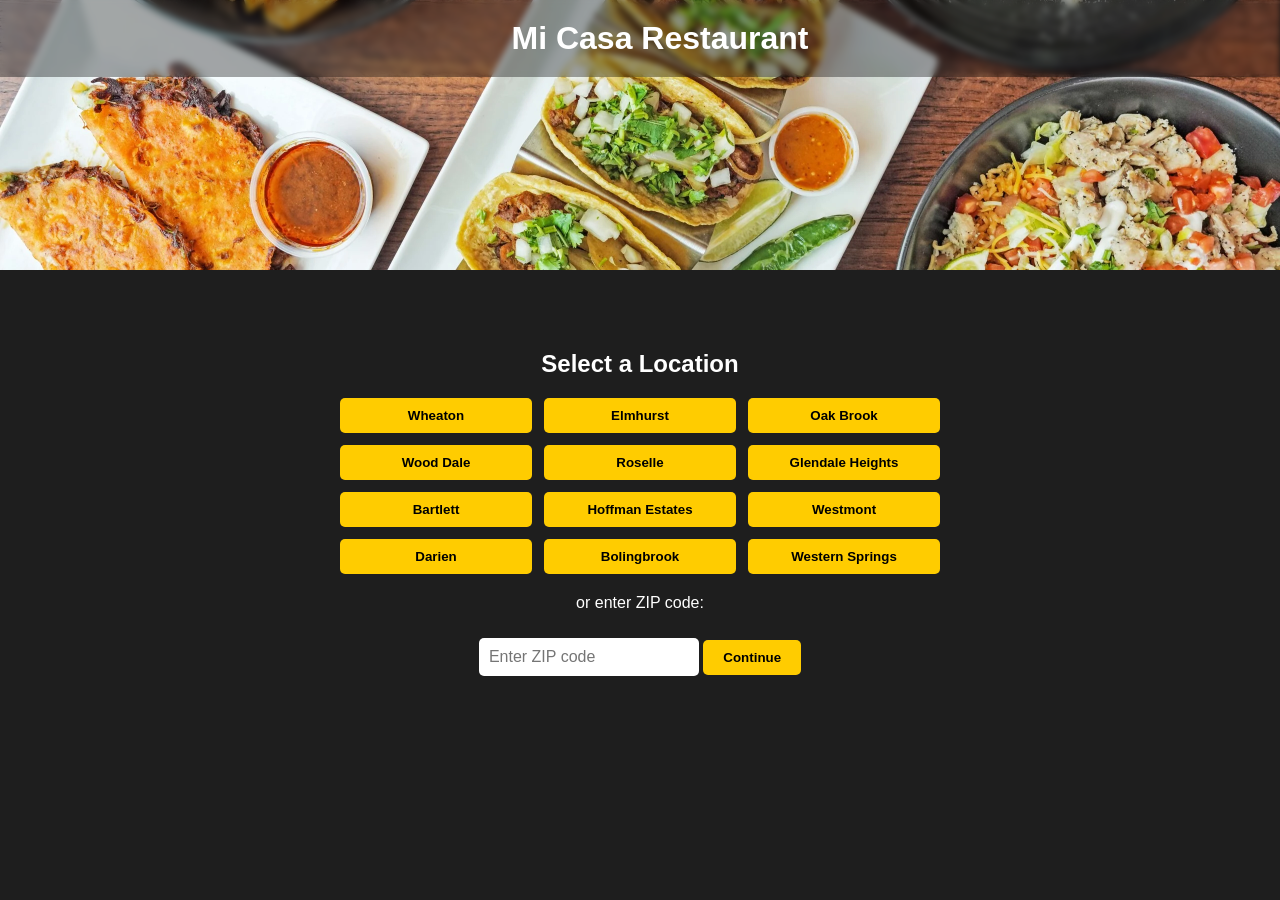
==== byte2bite_customer/index.html @ 3fdebe98 "Fixed typo" ====
<!DOCTYPE html>
<html lang="en">
<head>
  <meta charset="UTF-8" />
  <title>Byte2Bite - Choose Location</title>
  <style>
    body {
      background-color: #1e1e1e;
      color: white;
      font-family: Arial, sans-serif;
      text-align: center;
      margin: 0;
      padding: 0;
    }

    /* Fullscreen hero image */
    .hero {
      position: relative;
      width: 100%;
      height: 30vh;
      background: url('Food.webp') no-repeat center center;
      background-size: cover;
    }

    header {
      position: absolute;
      top: 0;
      width: 100%;
      padding: 20px;
      background: rgba(0,0,0,0.35); /* Adds readability */
      backdrop-filter: blur(3px); /* Nice glass effect */
    }

    h1 {
      margin: 0;
      font-size: 2rem;
    }

    main {
      margin-top: 40px;
      padding: 20px;
    }

    h2 {
      margin-bottom: 20px;
    }

    .locations {
	  display: grid;
      grid-template-columns: repeat(3, 1fr); /* 3 columns */
      gap: 12px;
      max-width: 600px;
      margin: 0 auto 20px;
    }


    button {
      background-color: #ffcc00;
      color: black;
      border: none;
      border-radius: 5px;
      padding: 10px 20px;
      font-weight: bold;
      cursor: pointer;
      transition: background 0.3s;
    }

    button:hover {
      background-color: #ffaa00;
    }

    input {
      padding: 10px;
      border: none;
      border-radius: 5px;
      width: 200px;
      font-size: 1em;
      margin-top: 10px;
    }

    input:focus {
      outline: none;
      box-shadow: 0 0 5px #ffcc00;
    }
  </style>
</head>
<body>

  <div class="hero">
    <header>
      <h1>Mi Casa Restaurant</h1>
    </header>
  </div>

  <main>
    <h2>Select a Location</h2>
    <div class="locations">
      <button onclick="selectLocation('Wheaton')">Wheaton</button>
      <button onclick="selectLocation('Elmhurst')">Elmhurst</button>
      <button onclick="selectLocation('Oak Brook')">Oak Brook</button>
      <button onclick="selectLocation('Wood Dale')">Wood Dale</button>
      <button onclick="selectLocation('Roselle')">Roselle</button>
      <button onclick="selectLocation('Glendale Heights')">Glendale Heights</button>
      <button onclick="selectLocation('Bartlett')">Bartlett</button>
      <button onclick="selectLocation('Hoffman Estates')">Hoffman Estates</button>
      <button onclick="selectLocation('Westmont')">Westmont</button>
      <button onclick="selectLocation('Darien')">Darien</button>
      <button onclick="selectLocation('Bolingbrook')">Bolingbrook</button>
      <button onclick="selectLocation('Western Springs')">Western Springs</button>
    </div>
    <p>or enter ZIP code:</p>
    <input type="text" id="zip" placeholder="Enter ZIP code" />
    <button onclick="enterZip()">Continue</button>
  </main>

  <script src="script.js"></script>
</body>
</html>
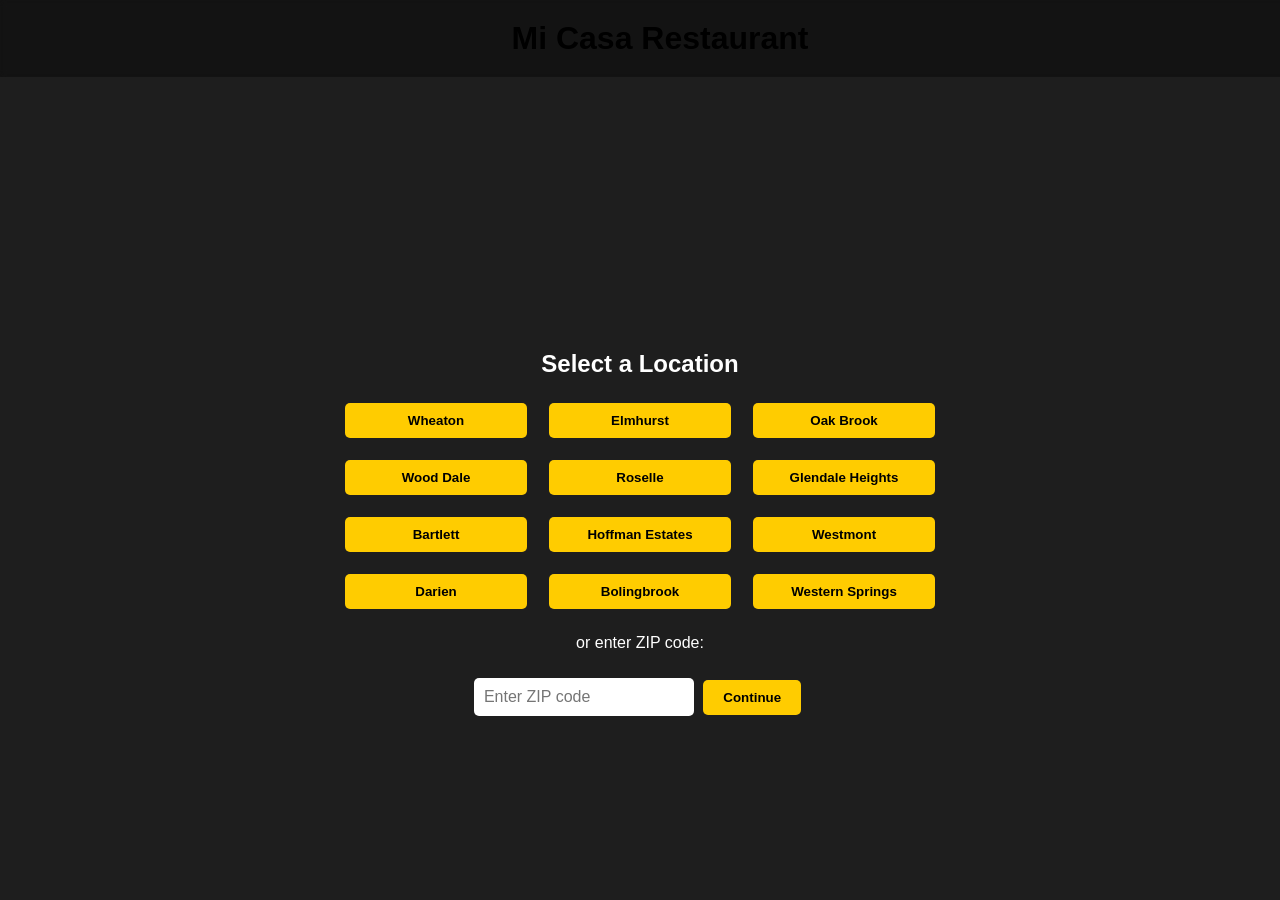
==== commit 5a569bc5: "Fixed script.css so customer webpages can have one shared css file making styling and layout more co" ====
--- a/byte2bite_customer/index.html
+++ b/byte2bite_customer/index.html
@@ -3,86 +3,7 @@
 <head>
   <meta charset="UTF-8" />
   <title>Byte2Bite - Choose Location</title>
-  <style>
-    body {
-      background-color: #1e1e1e;
-      color: white;
-      font-family: Arial, sans-serif;
-      text-align: center;
-      margin: 0;
-      padding: 0;
-    }
-
-    /* Fullscreen hero image */
-    .hero {
-      position: relative;
-      width: 100%;
-      height: 30vh;
-      background: url('Food.webp') no-repeat center center;
-      background-size: cover;
-    }
-
-    header {
-      position: absolute;
-      top: 0;
-      width: 100%;
-      padding: 20px;
-      background: rgba(0,0,0,0.35); /* Adds readability */
-      backdrop-filter: blur(3px); /* Nice glass effect */
-    }
-
-    h1 {
-      margin: 0;
-      font-size: 2rem;
-    }
-
-    main {
-      margin-top: 40px;
-      padding: 20px;
-    }
-
-    h2 {
-      margin-bottom: 20px;
-    }
-
-    .locations {
-	  display: grid;
-      grid-template-columns: repeat(3, 1fr); /* 3 columns */
-      gap: 12px;
-      max-width: 600px;
-      margin: 0 auto 20px;
-    }
-
-
-    button {
-      background-color: #ffcc00;
-      color: black;
-      border: none;
-      border-radius: 5px;
-      padding: 10px 20px;
-      font-weight: bold;
-      cursor: pointer;
-      transition: background 0.3s;
-    }
-
-    button:hover {
-      background-color: #ffaa00;
-    }
-
-    input {
-      padding: 10px;
-      border: none;
-      border-radius: 5px;
-      width: 200px;
-      font-size: 1em;
-      margin-top: 10px;
-    }
-
-    input:focus {
-      outline: none;
-      box-shadow: 0 0 5px #ffcc00;
-    }
-  </style>
+  <link rel="stylesheet" href="style.css" />
 </head>
 <body>
 
@@ -112,7 +33,5 @@
     <input type="text" id="zip" placeholder="Enter ZIP code" />
     <button onclick="enterZip()">Continue</button>
   </main>
-
-  <script src="script.js"></script>
 </body>
 </html>
--- a/byte2bite_customer/style.css
+++ b/byte2bite_customer/style.css
@@ -0,0 +1,130 @@
+/*  Global Styles  */
+body {
+  background-color: #1e1e1e;
+  color: white;
+  font-family: Arial, sans-serif;
+  text-align: center;
+  margin: 0;
+  padding: 0;
+}
+
+header {
+  position: absolute;
+  top: 0;
+  width: 100%;
+  padding: 20px;
+  background: rgba(0,0,0,0.35);
+  backdrop-filter: blur(3px);
+  color: #000;
+}
+
+/*  Hero Section  */
+.hero {
+  position: relative;
+  width: 100%;
+  height: 30vh;
+  background: url('food.webp') no-repeat center center;
+  background-size: cover;
+}
+
+h1 {
+  margin: 0;
+  font-size: 2rem;
+}
+
+main {
+  margin-top: 40px;
+  padding: 20px;
+}
+
+h2 {
+  margin-bottom: 20px;
+}
+
+/*  Buttons & Inputs  */
+button, .btn {
+  background-color: #ffcc00;
+  color: black;
+  border: none;
+  border-radius: 5px;
+  padding: 10px 20px;
+  font-weight: bold;
+  cursor: pointer;
+  transition: background 0.3s;
+  margin: 5px;
+}
+
+button:hover, .btn:hover {
+  background-color: #ffaa00;
+}
+
+input {
+  padding: 10px;
+  border: none;
+  border-radius: 5px;
+  width: 200px;
+  font-size: 1em;
+  margin-top: 10px;
+}
+
+input:focus {
+  outline: none;
+  box-shadow: 0 0 5px #ffcc00;
+}
+
+/*  Locations Grid  */
+.locations {
+  display: grid;
+  grid-template-columns: repeat(3, 1fr);
+  gap: 12px;
+  max-width: 600px;
+  margin: 0 auto 20px;
+}
+
+/*  Menu Items  */
+.menu-item {
+  background: #333;
+  display: inline-block;
+  margin: 10px;
+  border-radius: 10px;
+  padding: 10px;
+  width: 180px;
+}
+
+.menu-item img {
+  width: 100%;
+  border-radius: 10px;
+}
+
+/* Cart & Checkout  */
+.cart-row {
+  background: #333;
+  margin: 10px;
+  padding: 10px;
+  border-radius: 6px;
+}
+
+.checkout-btns {
+  margin-top: 20px;
+}
+
+.center {
+  margin-top: 15%;
+}
+
+/*  Utility Links  */
+.cart-btn {
+  display: inline-block;
+  margin: 20px auto;
+  padding: 10px 20px;
+  background-color: #ffcc00;
+  color: black;
+  text-decoration: none;
+  border-radius: 5px;
+  font-weight: bold;
+  transition: background 0.3s;
+}
+
+.cart-btn:hover {
+  background-color: #ffaa00;
+}
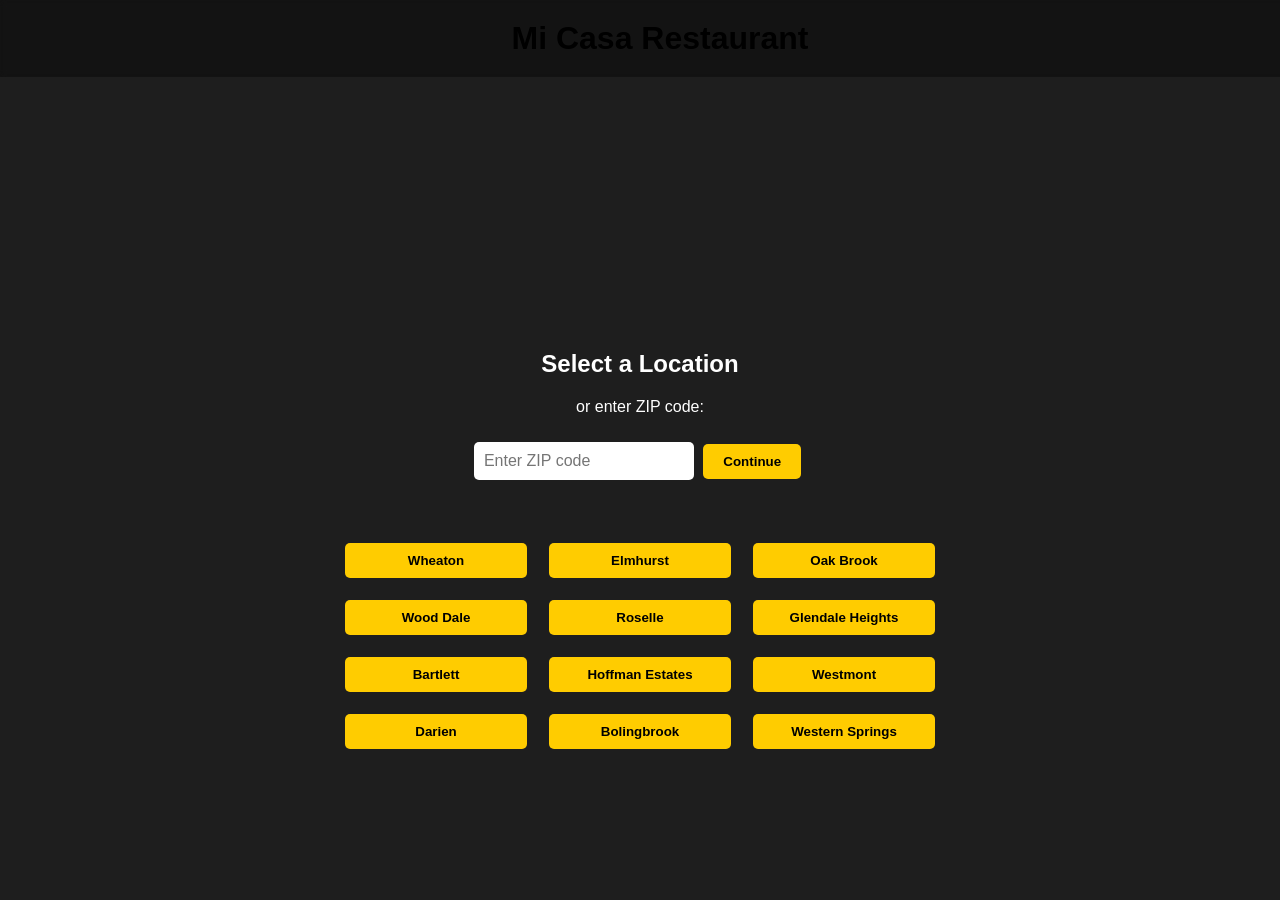
==== commit 9ce9f77b: "Update customer and kitchen display UIs" ====
--- a/byte2bite_customer/index.html
+++ b/byte2bite_customer/index.html
@@ -15,6 +15,11 @@
 
   <main>
     <h2>Select a Location</h2>
+    <p>or enter ZIP code:</p>
+    <input type="text" id="zip" placeholder="Enter ZIP code" />
+    <button onclick="enterZip()">Continue</button>
+    <br><br><br><br>
+    
     <div class="locations">
       <button onclick="selectLocation('Wheaton')">Wheaton</button>
       <button onclick="selectLocation('Elmhurst')">Elmhurst</button>
@@ -29,9 +34,10 @@
       <button onclick="selectLocation('Bolingbrook')">Bolingbrook</button>
       <button onclick="selectLocation('Western Springs')">Western Springs</button>
     </div>
-    <p>or enter ZIP code:</p>
-    <input type="text" id="zip" placeholder="Enter ZIP code" />
-    <button onclick="enterZip()">Continue</button>
+    
   </main>
+
+  <script src="script.js"></script>
 </body>
 </html>
+
--- a/byte2bite_customer/style.css
+++ b/byte2bite_customer/style.css
@@ -96,6 +96,34 @@
   border-radius: 10px;
 }
 
+.menu-item h3 {
+  margin: 10px 0 5px;
+  font-size: 1.1rem;
+}
+
+.menu-item-category {
+  margin: 0;
+  color: #ffcc00;
+  font-size: 0.9rem;
+}
+
+.menu-item-description {
+  font-size: 0.85rem;
+  min-height: 60px;
+  color: #ddd;
+}
+
+.menu-item-price {
+  font-weight: bold;
+  margin: 10px 0;
+}
+
+.menu-item-note {
+  font-size: 0.8rem;
+  color: #bbb;
+  margin: 0;
+}
+
 /* Cart & Checkout  */
 .cart-row {
   background: #333;
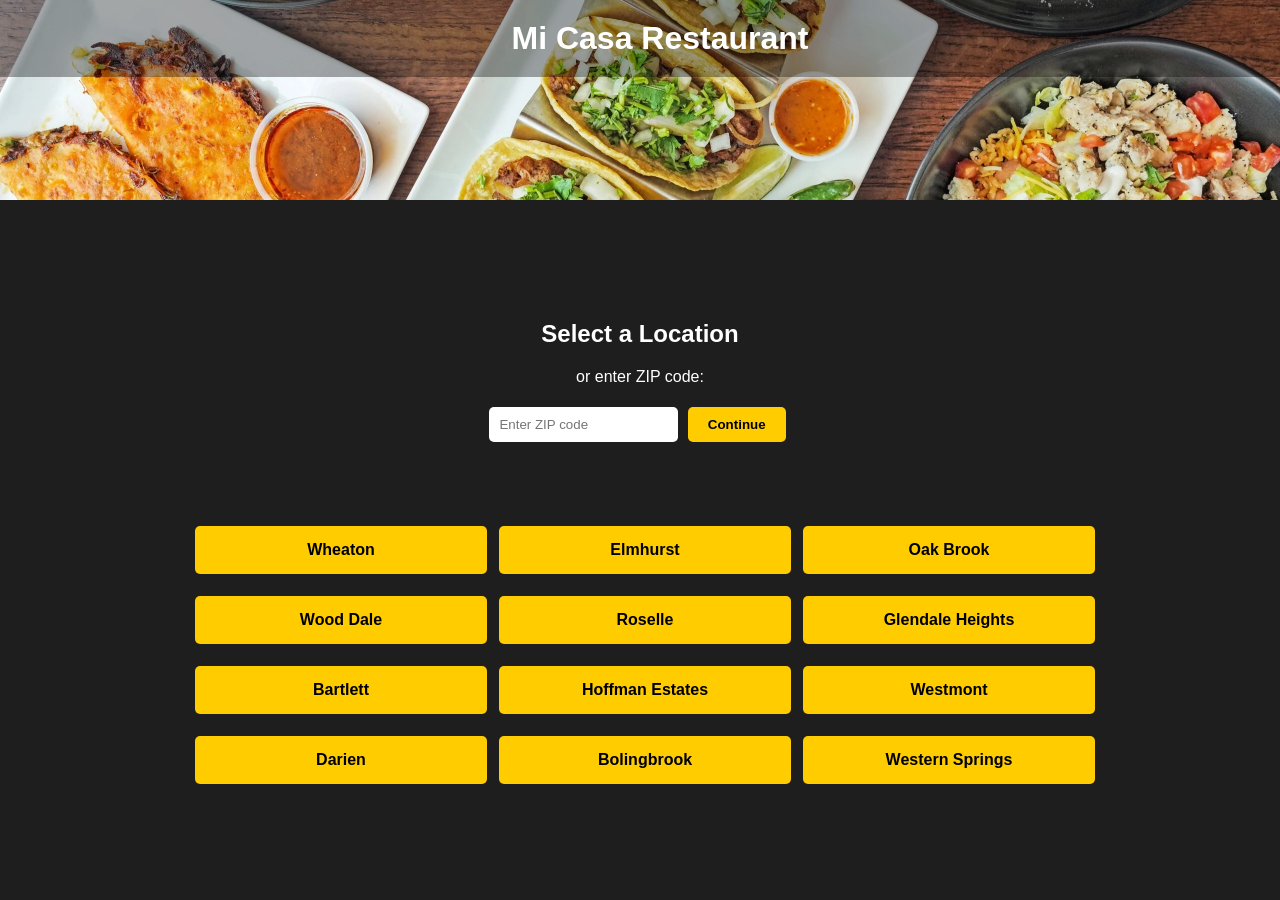
==== commit edd95bb2: "Add checkout improvements, rewards system, and staff management - Simplified rewards UI with Apply b" ====
--- a/byte2bite_customer/index.html
+++ b/byte2bite_customer/index.html
@@ -13,8 +13,8 @@
     </header>
   </div>
 
-  <main>
-    <h2>Select a Location</h2>
+  <main>
+    <h2>Select a Location</h2>
     <p>or enter ZIP code:</p>
     <input type="text" id="zip" placeholder="Enter ZIP code" />
     <button onclick="enterZip()">Continue</button>
--- a/byte2bite_customer/style.css
+++ b/byte2bite_customer/style.css
@@ -1,4 +1,3 @@
-/*  Global Styles  */
 body {
   background-color: #1e1e1e;
   color: white;
@@ -14,31 +13,53 @@
   width: 100%;
   padding: 20px;
   background: rgba(0,0,0,0.35);
-  backdrop-filter: blur(3px);
-  color: #000;
+}
+
+header h1 {
+  margin: 0;
+  font-size: 32px;
 }
 
 /*  Hero Section  */
 .hero {
   position: relative;
-  width: 100%;
-  height: 30vh;
-  background: url('food.webp') no-repeat center center;
+  height: 200px;
+  background-image: url("Food.webp");
   background-size: cover;
-}
-
-h1 {
-  margin: 0;
-  font-size: 2rem;
-}
-
+  background-position: center;
+  color: white;
+}
+
+/*  Main Layout  */
 main {
-  margin-top: 40px;
+  margin-top: 80px;
   padding: 20px;
 }
 
-h2 {
-  margin-bottom: 20px;
+/* Location Page */
+.location-section {
+  max-width: 600px;
+  margin: 0 auto;
+  text-align: left;
+}
+
+.location-section h2 {
+  margin-bottom: 15px;
+}
+
+.location-buttons button {
+  display: block;
+  width: 100%;
+  margin-bottom: 10px;
+}
+
+.zip-section {
+  margin-top: 30px;
+}
+
+.zip-section input {
+  width: 100%;
+  margin-bottom: 10px;
 }
 
 /*  Buttons & Inputs  */
@@ -62,86 +83,450 @@
   padding: 10px;
   border: none;
   border-radius: 5px;
-  width: 200px;
-  font-size: 1em;
-  margin-top: 10px;
-}
-
-input:focus {
-  outline: none;
-  box-shadow: 0 0 5px #ffcc00;
-}
-
-/*  Locations Grid  */
+}
+
 .locations {
   display: grid;
-  grid-template-columns: repeat(3, 1fr);
-  gap: 12px;
-  max-width: 600px;
-  margin: 0 auto 20px;
-}
-
-/*  Menu Items  */
+  grid-template-columns: repeat(3, minmax(0, 1fr));
+  gap: 12px; 
+  max-width: 900px; 
+  margin: 20px auto 0;   
+}
+
+.locations button {
+  width: 100%;
+  box-sizing: border-box;
+}
+
+.locations button {
+  padding: 15px 10px;
+  font-size: 1rem;
+}
+
+.profile-btn {
+  margin-left: 10px;
+}
+
+.account-modal {
+  position: fixed;
+  inset: 0;
+  background: rgba(0,0,0,0.85);
+  display: none;
+  align-items: center;
+  justify-content: center;
+  z-index: 2000;
+  backdrop-filter: blur(4px);
+  animation: fadeIn 0.2s ease-out;
+}
+
+@keyframes fadeIn {
+  from { opacity: 0; }
+  to { opacity: 1; }
+}
+
+@keyframes slideUp {
+  from {
+    opacity: 0;
+    transform: translateY(20px);
+  }
+  to {
+    opacity: 1;
+    transform: translateY(0);
+  }
+}
+
+.account-modal.open {
+  display: flex;
+}
+
+.account-modal-content {
+  background: linear-gradient(135deg, #2b2b2b 0%, #1f1f1f 100%);
+  padding: 30px;
+  border-radius: 12px;
+  width: 400px;
+  max-width: 90vw;
+  color: #fff;
+  text-align: left;
+  box-shadow: 0 10px 40px rgba(0,0,0,0.5), 0 0 0 1px rgba(255,204,0,0.1);
+  animation: slideUp 0.3s ease-out;
+  position: relative;
+}
+
+.account-modal .close-btn {
+  position: absolute;
+  top: 15px;
+  right: 15px;
+  background: transparent;
+  border: none;
+  color: #999;
+  font-size: 28px;
+  cursor: pointer;
+  padding: 0;
+  width: 30px;
+  height: 30px;
+  display: flex;
+  align-items: center;
+  justify-content: center;
+  border-radius: 4px;
+  transition: all 0.2s;
+}
+
+.account-modal .close-btn:hover {
+  color: #ffcc00;
+  background: rgba(255,204,0,0.1);
+}
+
+.account-modal h3 {
+  margin: 0 0 20px 0;
+  text-align: center;
+  color: #ffcc00;
+  font-size: 22px;
+  font-weight: 600;
+  letter-spacing: 0.5px;
+}
+
+.account-modal hr {
+  border: none;
+  border-top: 1px solid #444;
+  margin: 25px 0;
+}
+
+.account-form {
+  margin-bottom: 15px;
+}
+
+.account-form input {
+  width: 100%;
+  margin-bottom: 12px;
+  padding: 12px 15px;
+  border-radius: 8px;
+  border: 1px solid #444;
+  background: #1a1a1a;
+  color: #fff;
+  font-size: 14px;
+  transition: all 0.3s;
+  box-sizing: border-box;
+}
+
+.account-form input:focus {
+  outline: none;
+  border-color: #ffcc00;
+  background: #222;
+  box-shadow: 0 0 0 3px rgba(255,204,0,0.1);
+}
+
+.account-form input::placeholder {
+  color: #666;
+}
+
+.account-form button {
+  width: 100%;
+  padding: 12px;
+  margin-top: 5px;
+  background: linear-gradient(135deg, #ffcc00 0%, #ffd633 100%);
+  color: #1f1f1f;
+  border: none;
+  border-radius: 8px;
+  font-size: 16px;
+  font-weight: 600;
+  cursor: pointer;
+  transition: all 0.3s;
+  text-transform: uppercase;
+  letter-spacing: 0.5px;
+}
+
+.account-form button:hover {
+  background: linear-gradient(135deg, #ffd633 0%, #ffe066 100%);
+  transform: translateY(-1px);
+  box-shadow: 0 4px 12px rgba(255,204,0,0.3);
+}
+
+.account-form button:active {
+  transform: translateY(0);
+}
+
+.account-status-text {
+  text-align: center;
+  color: #ffcc00;
+  margin-bottom: 15px;
+  font-size: 14px;
+  padding: 8px;
+  border-radius: 6px;
+  background: rgba(255,204,0,0.1);
+}
+
+.account-status-text:empty {
+  display: none;
+}
+
+.account-summary {
+  text-align: center;
+  margin-bottom: 15px;
+  animation: fadeInScale 0.4s ease-out;
+}
+
+@keyframes fadeInScale {
+  from {
+    opacity: 0;
+    transform: scale(0.95);
+  }
+  to {
+    opacity: 1;
+    transform: scale(1);
+  }
+}
+
+.account-summary p {
+  color: #ccc;
+  margin: 10px 0;
+  font-size: 16px;
+}
+
+.account-summary button {
+  width: 100%;
+  margin-top: 10px;
+  padding: 12px;
+  border: none;
+  border-radius: 8px;
+  font-size: 15px;
+  font-weight: 600;
+  cursor: pointer;
+  transition: all 0.3s;
+}
+
+.account-summary button:first-of-type {
+  background: transparent;
+  color: #ffcc00;
+  border: 2px solid #ffcc00;
+}
+
+.account-summary button:first-of-type:hover {
+  background: rgba(255,204,0,0.1);
+}
+
+.account-summary button:last-of-type {
+  background: #ffcc00;
+  color: #1f1f1f;
+}
+
+.account-summary button:last-of-type:hover {
+  background: #ffd633;
+  transform: translateY(-1px);
+  box-shadow: 0 4px 12px rgba(255,204,0,0.3);
+}
+
+/* Welcome screen button styles */
+.account-summary .primary-button {
+  background: linear-gradient(135deg, #ffcc00 0%, #ffd633 100%);
+  color: #1f1f1f;
+  border: none;
+  font-weight: 600;
+  text-transform: uppercase;
+  letter-spacing: 0.5px;
+}
+
+.account-summary .primary-button:hover {
+  background: linear-gradient(135deg, #ffd633 0%, #ffe066 100%);
+  transform: translateY(-2px);
+  box-shadow: 0 6px 20px rgba(255,204,0,0.4);
+}
+
+.account-summary .secondary-button {
+  background: transparent;
+  color: #ffcc00;
+  border: 2px solid #ffcc00;
+  font-weight: 600;
+}
+
+.account-summary .secondary-button:hover {
+  background: rgba(255,204,0,0.15);
+  transform: translateY(-1px);
+  box-shadow: 0 4px 12px rgba(255,204,0,0.2);
+}
+
+.account-summary .tertiary-button {
+  background: transparent;
+  color: #999;
+  border: 1px solid #555;
+  font-weight: normal;
+}
+
+.account-summary .tertiary-button:hover {
+  background: rgba(255,255,255,0.05);
+  color: #ccc;
+  border-color: #777;
+}
+
+.hidden {
+  display: none !important;
+}
+
+.history-panel {
+  margin-top: 30px;
+  background: #262626;
+  padding: 15px;
+  border-radius: 8px;
+  text-align: left;
+}
+
+.history-hint {
+  margin: 0;
+  font-size: 0.9rem;
+  color: #bbb;
+}
+
+.history-header {
+  display: flex;
+  justify-content: space-between;
+  align-items: center;
+  flex-wrap: wrap;
+}
+
+.history-panel #order-history .menu-item {
+  margin-bottom: 10px;
+}
+
+/* Menu Page (old simple layout, kept for safety) */
 .menu-item {
-  background: #333;
-  display: inline-block;
-  margin: 10px;
-  border-radius: 10px;
+  background-color: #333;
+  padding: 15px;
+  border-radius: 5px;
+  margin-bottom: 10px;
+  text-align: left;
+}
+
+.menu-item h3 {
+  margin: 0;
+}
+
+.menu-item-category {
+  font-size: 12px;
+  color: #bbb;
+}
+
+.menu-item-description {
+  font-size: 14px;
+  color: #ddd;
+}
+
+.menu-item-price {
+  font-size: 16px;
+  font-weight: bold;
+}
+
+.menu-item button {
+  margin-top: 10px;
+}
+
+/* Cart / Checkout Page */
+.cart-row {
+  display: flex;
+  justify-content: space-between;
+  align-items: center;
+  background-color: #333;
   padding: 10px;
-  width: 180px;
-}
-
-.menu-item img {
-  width: 100%;
-  border-radius: 10px;
-}
-
-.menu-item h3 {
-  margin: 10px 0 5px;
-  font-size: 1.1rem;
-}
-
-.menu-item-category {
+  border-radius: 5px;
+  margin-bottom: 10px;
+}
+
+.cart-row p {
   margin: 0;
-  color: #ffcc00;
-  font-size: 0.9rem;
-}
-
-.menu-item-description {
-  font-size: 0.85rem;
-  min-height: 60px;
-  color: #ddd;
-}
-
-.menu-item-price {
-  font-weight: bold;
-  margin: 10px 0;
-}
-
-.menu-item-note {
-  font-size: 0.8rem;
-  color: #bbb;
-  margin: 0;
-}
-
-/* Cart & Checkout  */
-.cart-row {
-  background: #333;
-  margin: 10px;
-  padding: 10px;
-  border-radius: 6px;
+}
+
+.total {
+  margin-top: 20px;
+  font-size: 18px;
+}
+
+.checkout-inputs {
+  margin-top: 20px;
+}
+
+.checkout-inputs input {
+  width: 100%;
+  margin-bottom: 10px;
 }
 
 .checkout-btns {
   margin-top: 20px;
 }
 
+.name-field {
+  margin: 25px 0;
+  text-align: left;
+}
+
+.name-field label {
+  display: block;
+  margin-bottom: 8px;
+  font-size: 16px;
+}
+
+.name-field input {
+  width: 100%;
+  padding: 12px;
+  border-radius: 5px;
+  border: none;
+  font-size: 16px;
+}
+
+.payment-options {
+  margin: 30px 0;
+  padding: 20px;
+  background-color: #2a2a2a;
+  border-radius: 8px;
+  text-align: left;
+}
+
+.payment-options h4 {
+  margin: 0 0 15px 0;
+  font-size: 18px;
+  color: #ffcc00;
+}
+
+.payment-options label {
+  display: block;
+  padding: 12px 15px;
+  margin-bottom: 10px;
+  background-color: #333;
+  border-radius: 5px;
+  cursor: pointer;
+  font-size: 16px;
+  transition: background-color 0.2s;
+}
+
+.payment-options label:hover {
+  background-color: #3a3a3a;
+}
+
+.payment-options input[type="radio"] {
+  margin-right: 10px;
+  cursor: pointer;
+}
+
+.cart-item-image {
+  width: 60px;
+  height: 60px;
+  border-radius: 4px;
+  object-fit: cover;
+  flex-shrink: 0;
+}
+
+/* Confirmation Page */
 .center {
-  margin-top: 15%;
-}
-
-/*  Utility Links  */
-.cart-btn {
+  margin-top: 200px;
+  text-align: center;
+}
+
+.center h1 {
+  margin-bottom: 20px;
+}
+
+.center p {
+  margin-bottom: 20px;
+}
+
+.center .btn {
   display: inline-block;
   margin: 20px auto;
   padding: 10px 20px;
@@ -156,3 +541,748 @@
 .cart-btn:hover {
   background-color: #ffaa00;
 }
+
+/* ============================
+   Cart Layout Improvements
+   ============================ */
+
+.cart-container {
+  max-width: 550px;      /* control width of the cart */
+  margin: 0 auto;        /* center the cart */
+  padding: 20px 10px;
+}
+
+.cart-row {
+  width: 100%;
+  background-color: #2b2b2b;
+  padding: 12px 15px;
+  border-radius: 6px;
+  margin-bottom: 10px;
+  font-size: 14px;
+  display: flex;
+  align-items: center;
+  gap: 12px;
+}
+
+.cart-item-left {
+  flex: 1;
+  min-width: 0;
+}
+
+.cart-item-name {
+  font-weight: bold;
+  margin-bottom: 2px;
+}
+
+.cart-item-price {
+  color: #ffcc00;
+}
+
+.cart-row p {
+  margin: 0;
+  text-align: left;
+}
+
+.cart-row button {
+  padding: 6px 12px;
+  font-size: 12px;
+}
+
+.total {
+  font-size: 18px;
+  margin-top: 20px;
+  text-align: right;
+}
+
+.cart-item-controls {
+  display: flex;
+  align-items: center;
+  gap: 6px;
+  flex-shrink: 0;
+}
+
+.remove-btn {
+  flex-shrink: 0;
+  white-space: nowrap;
+}
+
+.cart-qty-input {
+  width: 32px;
+  height: 28px;
+  padding: 0 !important;
+  text-align: center;
+  font-size: 14px;
+  color: black;
+  background: #fff;
+  border: 2px solid #333;
+  border-radius: 4px;
+}
+
+.qty-btn {
+  width: 28px;
+  height: 28px;
+  padding: 0 !important;
+  margin: 0 !important;
+  background: transparent !important;
+  border: 2px solid #333;
+  border-radius: 4px;
+  color: #fff;
+  font-size: 18px;
+  font-weight: bold;
+  display: flex;
+  align-items: center;
+  justify-content: center;
+  cursor: pointer;
+}
+
+
+/* ============================
+   Customer Menu Layout (tabs)
+   ============================ */
+
+.hero.hero-menu {
+  background-image: url("Food.webp");
+  background-size: cover;
+  background-position: center;
+  height: 160px;
+  position: relative;
+}
+
+.menu-main {
+  max-width: 700px;
+  margin: 0 auto;
+  padding: 20px 10px 40px;
+  text-align: left;
+}
+
+.menu-header-bar {
+  display: flex;
+  align-items: center;
+  gap: 12px;
+  margin-bottom: 12px;
+}
+
+.menu-header-bar h2 {
+  flex: 1;
+  margin: 0;
+  text-align: center;
+  font-size: 22px;
+  font-weight: 600;
+}
+
+.icon-btn {
+  background: #ffcc00;
+  border: none;
+  color: #000;
+  font-size: 16px;
+  cursor: pointer;
+  padding: 8px 14px;
+  border-radius: 20px;
+}
+
+.menu-toggle {
+  flex-shrink: 0;
+}
+
+.header-actions {
+  display: flex;
+  gap: 10px;
+  align-items: center;
+  flex-shrink: 0;
+}
+
+/* category tabs */
+#menu-tabs {
+  display: flex;
+  gap: 16px;
+  border-bottom: 1px solid #555;
+  margin: 10px 0 16px;
+}
+
+.menu-tab-btn {
+  background: none;
+  border: none;
+  color: inherit;
+  font-size: 16px;
+  padding: 8px 18px;
+  cursor: pointer;
+  border-radius: 4px 4px 0 0;
+}
+
+.menu-tab-btn.active {
+  background-color: #f5c6c6;
+  color: #000;
+}
+
+/* menu rows */
+.menu-row {
+  display: flex;
+  align-items: flex-start;
+  padding: 12px 0;
+  border-bottom: 1px solid #444;
+}
+
+.menu-row-image {
+  width: 70px;
+  height: 70px;
+  border-radius: 4px;
+  object-fit: cover;
+  margin-right: 12px;
+}
+
+.menu-row-text {
+  flex: 1;
+}
+
+.menu-row-name {
+  font-weight: bold;
+  margin-bottom: 2px;
+}
+
+.menu-row-desc-label {
+  font-size: 12px;
+  color: #aaa;
+}
+
+.menu-row-desc {
+  font-size: 13px;
+  color: #ddd;
+}
+
+.menu-row-right {
+  display: flex;
+  flex-direction: column;
+  align-items: flex-end;
+  gap: 6px;
+  margin-left: 12px;
+}
+
+.menu-row-price {
+  font-weight: bold;
+}
+
+.menu-row-add-btn {
+  background-color: #ffcc00;
+  color: black;
+  border: none;
+  border-radius: 4px;
+  padding: 6px 12px;
+  cursor: pointer;
+  font-size: 14px;
+}
+
+.menu-row-add-btn:hover {
+  background-color: #ffaa00;
+}
+
+.menu-row-note {
+  font-size: 12px;
+  color: #bbb;
+}
+
+/* cart badge in header */
+.customer-cart {
+  display: inline-flex;
+  align-items: center;
+  gap: 4px;
+}
+
+#cartCount {
+  font-weight: bold;
+}
+
+/* ============================
+   Quantity controls (small)
+   ============================ */
+
+.qty-controls {
+  display: flex;
+  align-items: center;
+  gap: 6px;              
+}
+
+.qty-btn {
+  width: 28px;
+  height: 28px;
+  padding: 0 !important;  
+  margin: 0 !important;   
+  background: transparent !important;
+  border: 2px solid #333;
+  border-radius: 4px;
+  color: #fff;
+  font-size: 18px;
+  font-weight: bold;
+  display: flex;
+  align-items: center;
+  justify-content: center;
+  cursor: pointer;
+}
+
+.qty-btn:hover {
+  background-color: #444; 
+}
+
+.qty-input {
+  width: 32px;           
+  height: 28px;
+  padding: 0 !important; 
+  margin: 0 !important;
+  text-align: center;
+  font-size: 14px;
+  border: 2px solid #333;
+  border-radius: 4px;
+  background-color: #fff;
+  color: #000;
+}
+
+
+/* ============================
+   Slide-Out Menu
+   ============================ */
+
+.side-menu {
+  position: fixed;
+  top: 0;
+  left: -250px;
+  width: 250px;
+  height: 100%;
+  background: #111;
+  padding: 20px;
+  transition: left 0.3s ease;
+  z-index: 2000;
+}
+
+.side-menu.open {
+  left: 0;
+}
+
+.side-menu a {
+  display: block;
+  color: #fff;
+  padding: 12px 0;
+  font-size: 18px;
+  text-decoration: none;
+  text-align: left;
+}
+
+.side-menu a:hover {
+  color: #ffcc00;
+}
+
+.close-btn {
+  background: none;
+  border: none;
+  color: white;
+  font-size: 28px;
+  float: right;
+  cursor: pointer;
+}
+
+.menu-overlay {
+  position: fixed;
+  top: 0;
+  left: 0;
+  width: 100%;
+  height: 100%;
+  background: rgba(0,0,0,0.5);
+  display: none;
+  z-index: 1500;
+}
+
+.menu-overlay.show {
+  display: block;
+}
+
+/* Profile Page */
+.profile-container {
+  max-width: 600px;
+  margin: 20px auto;
+}
+
+.profile-section {
+  background: #2b2b2b;
+  padding: 20px;
+  border-radius: 8px;
+  margin-bottom: 20px;
+}
+
+.profile-section h3 {
+  margin-top: 0;
+  margin-bottom: 15px;
+  color: #ffcc00;
+}
+
+.profile-section p {
+  margin: 10px 0;
+}
+
+.rewards-section {
+  background: linear-gradient(135deg, #2b2b2b 0%, #1a1a1a 100%);
+  border: 2px solid #ffcc00;
+}
+
+.rewards-display {
+  display: flex;
+  align-items: center;
+  gap: 20px;
+  flex-wrap: wrap;
+}
+
+.points-circle {
+  background: #ffcc00;
+  color: #000;
+  width: 120px;
+  height: 120px;
+  border-radius: 50%;
+  display: flex;
+  flex-direction: column;
+  align-items: center;
+  justify-content: center;
+  font-size: 32px;
+  font-weight: bold;
+  flex-shrink: 0;
+}
+
+.points-label {
+  font-size: 14px;
+  font-weight: normal;
+  margin-top: 5px;
+}
+
+.rewards-info {
+  flex: 1;
+}
+
+.rewards-info p {
+  margin: 5px 0;
+}
+
+.rewards-value {
+  font-size: 24px;
+  font-weight: bold;
+  color: #ffcc00;
+}
+
+.rewards-hint {
+  font-size: 14px;
+  color: #bbb;
+}
+
+.rewards-how {
+  margin: 10px 0;
+  padding-left: 20px;
+}
+
+.rewards-how li {
+  margin: 8px 0;
+  color: #ddd;
+}
+
+.profile-logout-btn {
+  width: 100%;
+  background: #d32f2f;
+  color: white;
+  padding: 12px;
+  font-size: 16px;
+  border: none;
+  border-radius: 6px;
+  cursor: pointer;
+  margin-top: 10px;
+}
+
+.profile-logout-btn:hover {
+  background: #b71c1c;
+}
+
+/* Order Summary on Checkout */
+.order-summary {
+  background: #2a2a2a;
+  padding: 20px;
+  border-radius: 8px;
+  margin: 20px 0;
+  font-size: 16px;
+}
+
+.summary-line {
+  display: flex;
+  justify-content: space-between;
+  align-items: center;
+  padding: 8px 0;
+  color: #e0e0e0;
+}
+
+.summary-total {
+  display: flex;
+  justify-content: space-between;
+  align-items: center;
+  margin-top: 10px;
+  padding-top: 15px;
+  border-top: 2px solid #444;
+  font-size: 18px;
+  color: #ffcc00;
+}
+
+/* Rewards Button Styles */
+.rewards-compact {
+  color: #4caf50;
+}
+
+.apply-rewards-btn {
+  padding: 6px 16px;
+  background: #4caf50;
+  color: white;
+  border: none;
+  border-radius: 4px;
+  font-size: 14px;
+  font-weight: 500;
+  cursor: pointer;
+  transition: all 0.3s ease;
+}
+
+.apply-rewards-btn:hover {
+  background: #45a049;
+}
+
+.apply-rewards-btn.applied {
+  background: #ef5350;
+}
+
+.apply-rewards-btn.applied:hover {
+  background: #c62828;
+}
+
+#rewards-text {
+  color: #e0e0e0;
+}
+
+#rewards-discount {
+  color: #4caf50;
+}
+
+/* Checkout Info Styles */
+.checkout-info {
+  background: #2a2a2a;
+  padding: 20px;
+  border-radius: 8px;
+  margin: 20px 0;
+}
+
+.checkout-info .name-field {
+  margin-bottom: 20px;
+}
+
+.checkout-info .name-field label {
+  display: block;
+  margin-bottom: 8px;
+  font-weight: 500;
+  color: #e0e0e0;
+}
+
+.checkout-info .name-field input {
+  width: 100%;
+  padding: 10px;
+  border: 1px solid #444;
+  border-radius: 6px;
+  background: #1e1e1e;
+  color: white;
+  font-size: 16px;
+}
+
+.payment-label {
+  display: block;
+  margin-bottom: 10px;
+  font-weight: 500;
+  color: #e0e0e0;
+}
+
+.payment-methods {
+  display: flex;
+  gap: 20px;
+}
+
+.radio-option {
+  display: flex;
+  align-items: center;
+  cursor: pointer;
+}
+
+.radio-option input[type="radio"] {
+  margin-right: 8px;
+  cursor: pointer;
+}
+
+.radio-option span {
+  color: #e0e0e0;
+}
+
+.place-order-btn {
+  width: 100%;
+  padding: 15px;
+  background: linear-gradient(135deg, #ffcc00, #ffd633);
+  color: #1f1f1f;
+  border: none;
+  border-radius: 8px;
+  font-size: 18px;
+  font-weight: 600;
+  cursor: pointer;
+  margin-top: 20px;
+  transition: all 0.3s ease;
+}
+
+.place-order-btn:hover {
+  background: linear-gradient(135deg, #ffd633, #ffe066);
+  transform: translateY(-2px);
+  box-shadow: 0 6px 20px rgba(255,204,0,0.4);
+}
+
+/* Help Page Styles */
+.help-container {
+  max-width: 800px;
+  margin: 0 auto;
+  padding: 20px;
+}
+
+.help-section {
+  background-color: #2b2b2b;
+  border-radius: 8px;
+  padding: 30px;
+  margin-top: 20px;
+}
+
+.help-section h3 {
+  color: #ffcc00;
+  margin-bottom: 15px;
+  font-size: 24px;
+}
+
+.help-section p {
+  color: #ccc;
+  line-height: 1.6;
+  margin-bottom: 20px;
+}
+
+.help-topics {
+  display: grid;
+  grid-template-columns: 1fr;
+  gap: 20px;
+  margin: 30px 0;
+}
+
+.help-topic {
+  background-color: #1f1f1f;
+  padding: 20px;
+  border-radius: 6px;
+  border-left: 3px solid #ffcc00;
+}
+
+.help-topic h4 {
+  color: #ffcc00;
+  margin-bottom: 10px;
+  font-size: 18px;
+}
+
+.help-topic ul {
+  list-style: none;
+  padding: 0;
+}
+
+.help-topic li {
+  color: #ccc;
+  padding: 5px 0;
+  padding-left: 15px;
+  position: relative;
+}
+
+.help-topic li:before {
+  content: "•";
+  color: #ffcc00;
+  position: absolute;
+  left: 0;
+}
+
+.contact-form-section {
+  margin-top: 40px;
+  padding-top: 30px;
+  border-top: 1px solid #444;
+}
+
+.help-form {
+  margin-top: 20px;
+}
+
+.form-group {
+  margin-bottom: 20px;
+}
+
+.form-group label {
+  display: block;
+  color: #ffcc00;
+  margin-bottom: 5px;
+  font-size: 14px;
+}
+
+.form-group input,
+.form-group select,
+.form-group textarea {
+  width: 100%;
+  padding: 10px;
+  background-color: #1f1f1f;
+  color: white;
+  border: 1px solid #444;
+  border-radius: 4px;
+  font-size: 14px;
+}
+
+.form-group input:focus,
+.form-group select:focus,
+.form-group textarea:focus {
+  outline: none;
+  border-color: #ffcc00;
+}
+
+.submit-btn {
+  background-color: #ffcc00;
+  color: #1f1f1f;
+  padding: 12px 30px;
+  border: none;
+  border-radius: 4px;
+  font-size: 16px;
+  font-weight: bold;
+  cursor: pointer;
+  transition: background-color 0.3s;
+}
+
+.submit-btn:hover {
+  background-color: #ffd833;
+}
+
+.help-status {
+  margin-top: 15px;
+  padding: 10px;
+  border-radius: 4px;
+  display: none;
+}
+
+.quick-contact {
+  margin-top: 40px;
+  padding: 20px;
+  background-color: #1f1f1f;
+  border-radius: 6px;
+  text-align: center;
+}
+
+.quick-contact h4 {
+  color: #ffcc00;
+  margin-bottom: 15px;
+}
+
+.quick-contact p {
+  margin: 10px 0;
+  color: #ccc;
+}
+
+@media (min-width: 768px) {
+  .help-topics {
+    grid-template-columns: 1fr 1fr;
+  }
+}
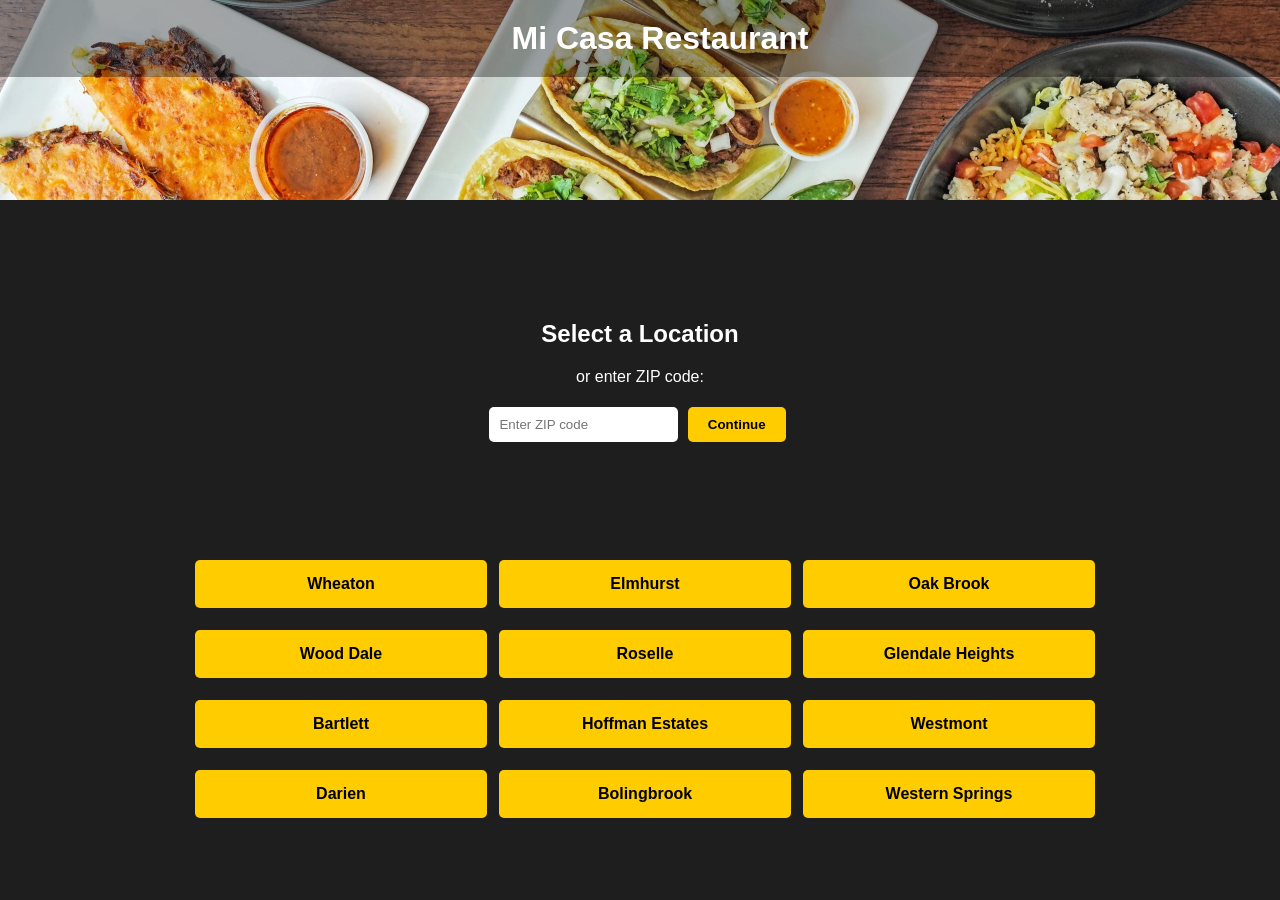
==== commit 53f0f510: "Fized the Zip code input box in index.html for the customer website. Zip codes should bring user to " ====
--- a/byte2bite_customer/index.html
+++ b/byte2bite_customer/index.html
@@ -13,13 +13,17 @@
     </header>
   </div>
 
-  <main>
-    <h2>Select a Location</h2>
+  <main>
+    <h2>Select a Location</h2>
     <p>or enter ZIP code:</p>
-    <input type="text" id="zip" placeholder="Enter ZIP code" />
-    <button onclick="enterZip()">Continue</button>
-    <br><br><br><br>
+
+    <!-- ZIP-based selection (optional alternate flow) -->
+    <input type="text" id="zip" placeholder="Enter ZIP code" />
+    <button onclick="enterZip()">Continue</button>
+    <p id="zipMessage" class="zip-message"></p>
+    <br><br><br><br>
     
+    <!-- Location button grid for when selectLocation is called -->
     <div class="locations">
       <button onclick="selectLocation('Wheaton')">Wheaton</button>
       <button onclick="selectLocation('Elmhurst')">Elmhurst</button>
@@ -37,6 +41,7 @@
     
   </main>
 
+  <!-- Shared script across customer pages -->
   <script src="script.js"></script>
 </body>
 </html>
--- a/byte2bite_customer/style.css
+++ b/byte2bite_customer/style.css
@@ -468,6 +468,7 @@
   border-radius: 5px;
   border: none;
   font-size: 16px;
+  box-sizing: border-box;
 }
 
 .payment-options {
@@ -660,6 +661,11 @@
   align-items: center;
   gap: 12px;
   margin-bottom: 12px;
+  position: sticky;
+  top: 0;
+  z-index: 100;
+  background: #1a1a1a;
+  padding: 12px 0;
 }
 
 .menu-header-bar h2 {
@@ -778,6 +784,20 @@
 .menu-row-note {
   font-size: 12px;
   color: #bbb;
+}
+
+/* Unavailable/Out of Stock items */
+.menu-row-unavailable {
+  opacity: 0.5;
+}
+
+.out-of-stock-label {
+  background-color: #666;
+  color: #fff;
+  padding: 8px 16px;
+  border-radius: 4px;
+  font-weight: bold;
+  text-align: center;
 }
 
 /* cart badge in header */
